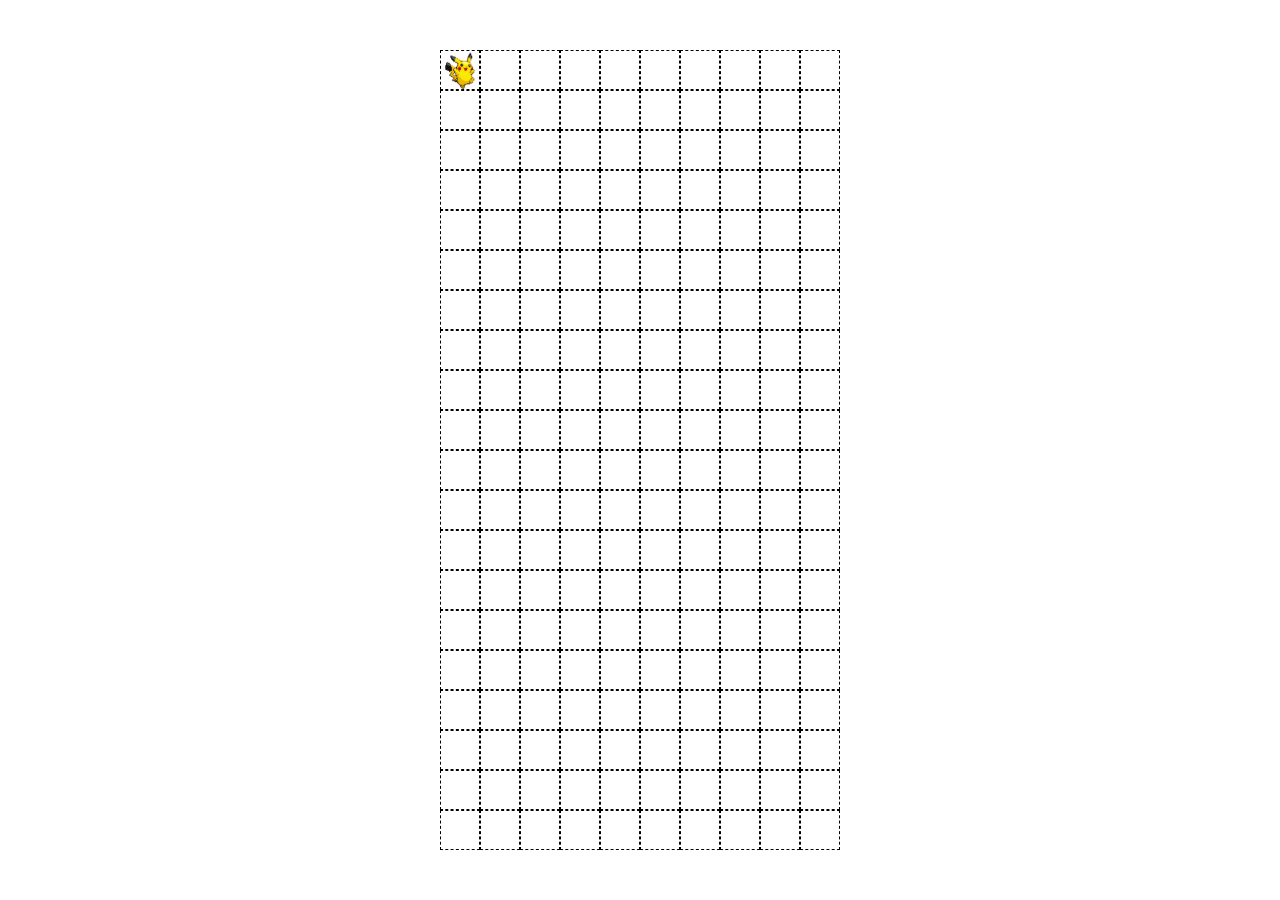
==== starter-code/index.html @ 174f08fb "initial setup" ====
<!DOCTYPE html>
<html lang="en" dir="ltr">
  <head>
    <meta charset="utf-8">
    <title>SEI Project 1 Tetris</title>
    <script type="text/javascript" src="scripts/app.js"></script>
    <link rel="stylesheet" href="styles/main.css">
  </head>
  <body>
  <div class="grid">
  </div>
  </body>
</html>
---- starter-code/styles/main.css ----
* {
  box-sizing: border-box;
}

html, body {
  margin: 0;
  padding: 0;
  height: 100vh;
}

body {
  display: flex;
  align-items: center;
  justify-content: center;
}

div.grid {
  width: 400px;
  height: 800px;
  display: flex;
  flex-wrap: wrap;
}

div.grid-item {
  width: 40px;
  height: 40px;
  border: 1px dashed black;
}

div.grid-item.player {
  background-image: url('../assets/pika-sprite.png');
  background-repeat: no-repeat;
  background-size: contain;
}
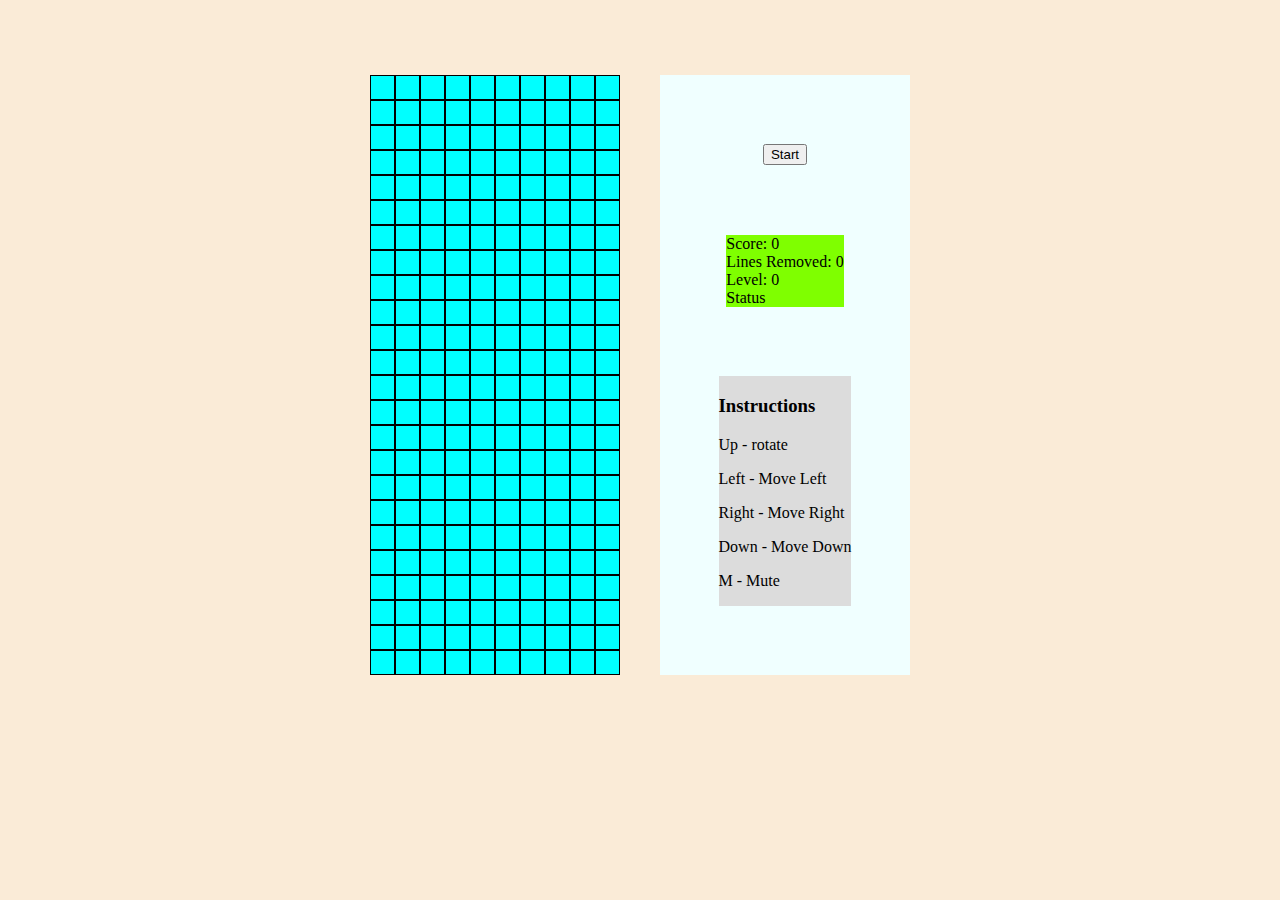
==== commit 567f0b79: "added game music and sound effects" ====
--- a/starter-code/index.html
+++ b/starter-code/index.html
@@ -1,13 +1,46 @@
 <!DOCTYPE html>
 <html lang="en" dir="ltr">
   <head>
-    <meta charset="utf-8">
+    <meta charset="utf-8" />
     <title>SEI Project 1 Tetris</title>
     <script type="text/javascript" src="scripts/app.js"></script>
-    <link rel="stylesheet" href="styles/main.css">
+    <link rel="stylesheet" href="styles/main.css" />
+    <!-- <link rel="stylesheet" href="styles/debug.css" /> -->
   </head>
   <body>
-  <div class="grid">
-  </div>
+    <audio id="gameMusic" src="assets/tetrisSound.mp3" loop></audio>
+    <audio id="fx" src="assets/lineRemoved.wav"></audio>
+    <div class="game-display">
+      <div class="grid"></div>
+    </div>
+    <div class="controls">
+      <button id="startBtn">Start</button>
+      <div class="displays">
+        <div>Score: <span id="score">0</span></div>
+        <div>Lines Removed: <span id="lines">0</span></div>
+        <div>Level: <span id="level">0</span></div>
+        <div id="gameOver">Status</div>
+      </div>
+      <div class="instructions">
+        <h3>
+          Instructions
+        </h3>
+        <div>
+          <p>Up - rotate</p>
+        </div>
+        <div>
+          <p>Left - Move Left</p>
+        </div>
+        <div>
+          <p>Right - Move Right</p>
+        </div>
+        <div>
+          <p>Down - Move Down</p>
+        </div>
+        <div>
+          <p>M - Mute</p>
+        </div>
+      </div>
+    </div>
   </body>
 </html>
--- a/starter-code/styles/main.css
+++ b/starter-code/styles/main.css
@@ -5,30 +5,60 @@
 html, body {
   margin: 0;
   padding: 0;
-  height: 100vh;
+  height: 750px;
 }
 
 body {
   display: flex;
   align-items: center;
   justify-content: center;
+  background-color: antiquewhite;
 }
 
-div.grid {
-  width: 400px;
-  height: 800px;
+body>div {
+  margin: 20px
+}
+
+.game-display {
+  width: 250px;
+  height: 600px;
+  background-color: aqua;
+}
+.grid {
+  width: 250px;
+  height: 600px;
   display: flex;
   flex-wrap: wrap;
 }
 
-div.grid-item {
-  width: 40px;
-  height: 40px;
-  border: 1px dashed black;
+.controls {
+  width: 250px;
+  height: 600px;
+  display: flex;
+  flex-direction: column;
+  justify-content: space-evenly;
+  align-items:center;
+  background-color: azure;
 }
 
-div.grid-item.player {
-  background-image: url('../assets/pika-sprite.png');
-  background-repeat: no-repeat;
-  background-size: contain;
+.displays {
+  background-color: chartreuse;
 }
+
+.instructions {
+  background-color: gainsboro;
+}
+
+.grid-item {
+  width: 25px;
+  height: 25px;
+  border: 1px solid black;
+}
+
+.black {
+  background-color: black;
+}
+
+.dropped {
+  background-color: red;
+}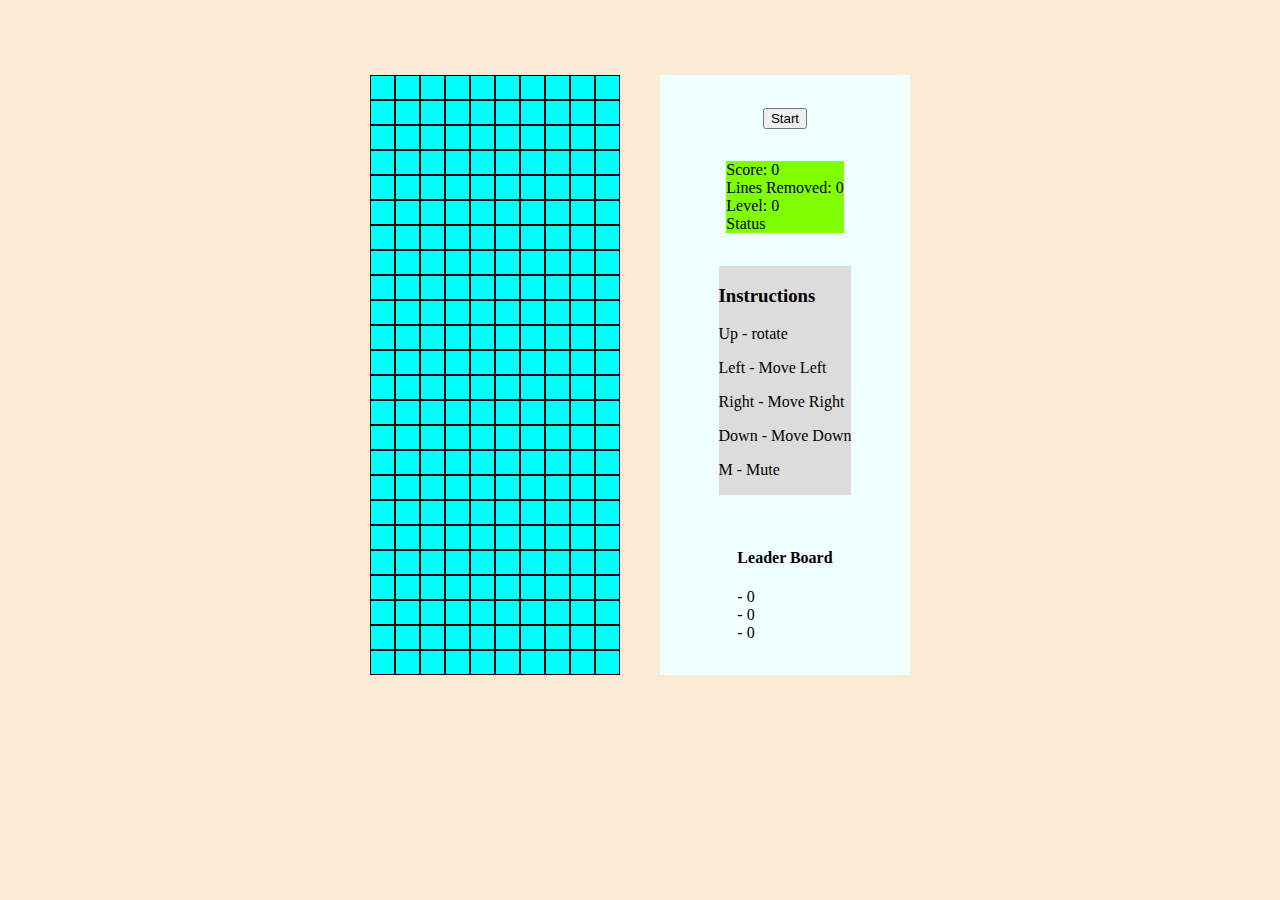
==== commit 46ccaf87: "added and refactored ingame leader board" ====
--- a/starter-code/index.html
+++ b/starter-code/index.html
@@ -41,6 +41,20 @@
           <p>M - Mute</p>
         </div>
       </div>
+      <div class="leader-board">
+        <h4>
+          Leader Board
+        </h4>
+        <div>
+          <span id="name1">-</span> <span id="score1">0</span>
+        </div>
+        <div>
+          <span id="name2">-</span> <span id="score2">0</span>
+        </div>
+        <div>
+          <span id="name3">-</span> <span id="score3">0</span>
+        </div>
+      </div>
     </div>
   </body>
 </html>
